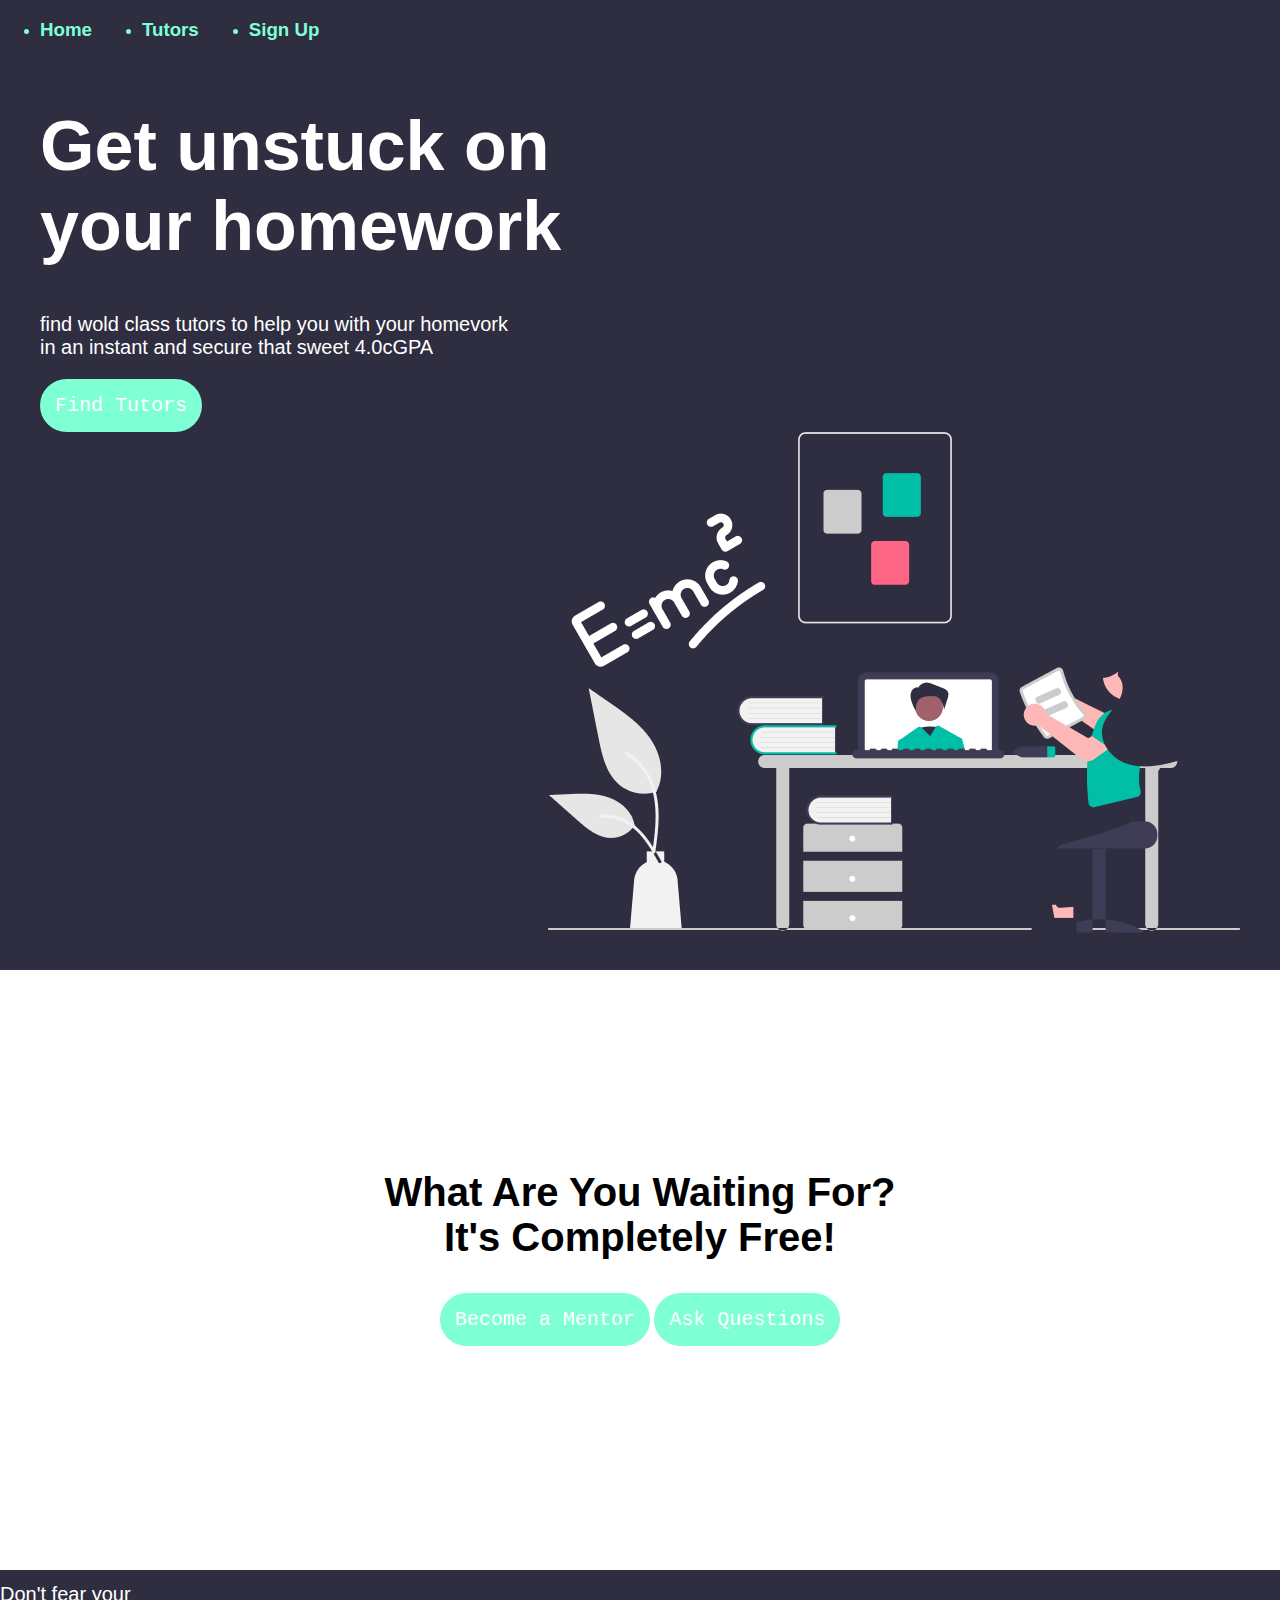
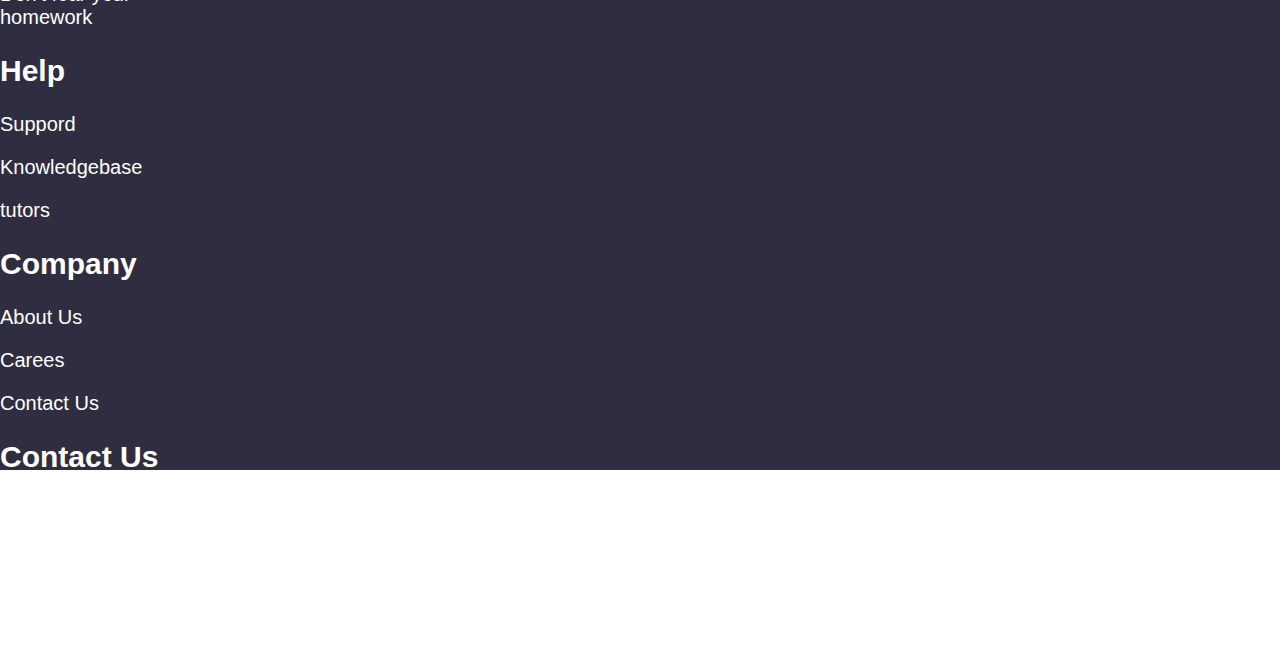
==== homvork4/illia/index.html @ 13fc9f09 "html humvork4" ====
<!DOCTYPE html>
<html lang="en">
<head>
    <meta charset="UTF-8">
    <meta name="viewport" content="width=device-width, initial-scale=1.0">
    <title>Document</title>
    <link rel="stylesheet" href="./index.css">
</head>
<body>
    <div class="minu-1" >
        <div class="container" >
            <nav class="navigation">
                <ul class="navigation-list">
                  <li class="navigaition-item">
                    <h3>Home</h3>
                  </li>
      
                  <li class="navigaition-item">
                    <h3>Tutors</h3>
                  </li>
      
                  <li class="navigaition-item">
                    <h3>Sign Up</h3>
                  </li>
                </ul>
            </nav>
            <div  class="head-wrapper" >
                <div class="head-content" >
                    <h1 class="head-content-title" >Get unstuck on <br> your homework</h1>
                    <p class="head-content-text" > find wold class tutors to help you with your homevork <br /> in an instant and secure that sweet 4.0cGPA</p>
                    <button class="head-content-button" >Find Tutors</button>
                </div>
                <div class="head-content-img-box" >
                    <img src="./Vector.png" alt="">
                </div>
            </div>
            </div>
        </div>
    </div>
    <div class="minu-2" >
      <div class="minu-2-content" >
        <h2 class="minu-2-content-title" >What Are You Waiting For?<br />It's Completely Free!</h2>
        <button class="head-content-button">Become a Mentor</button>
        <button class="head-content-button">Ask Questions</button>
      </div>
    </div>
    <div class="minu-3" >
      <div class="container-minu-3-content" >
        <div class="minu-3-content-text" >
          <div class="content-text-column1" >
            <h3 class="minu-3-text">findMENTOS</h3>
            <p>Don't fear your <br />homework</p>
          </div>
          <li>
            <h3 class="minu-3-text">findMENTOS</h3>
            <p>Don't fear your <br />homework</p>
          </li>
          <li>
            <h2>Help</h2>
            <p>Suppord</p>
            <p>Knowledgebase</p>
            <p>tutors</p>
          </li>
          <li>
            <h2>Company</h2>
            <p>About Us</p>
            <p>Carees</p>
            <p>Contact Us</p>
          </li>
          <li>
            <h2>Contact Us</h2>
            <p>info@findmentors.com</p>
            <p>1-800-200-300</p>
            <p>3500 Deer Creek Rd <br />Palo Alto,CA</p>
          </li>
        </div>
      </div>
    </div>
</body>
</html>
---- homvork4/illia/index.css ----
body{
    font-family: 'Segoe UI', Tahoma, Geneva, Verdana, sans-serif;
    padding: 0;
    margin: 0;
}

.container{
    max-width: 1200px;
    margin: 0 auto;
}


.navigation-list{
    gap: 50px;
    cursor: pointer;
    color: aquamarine;
    display: flex;
    padding: 0;
    margin: 0;
    background-color: #2F2E41;
}

.head-content{
    color: #ffff;
}

.head-content-title{
    font-size: 70px;
}

.minu-1{
    background-color: #2F2E41;
    height: 970px;
}

.head-content-img-box{
    display: flex;
    align-items: end;
    justify-content: end;
}

.head-content-button{
    padding: 15px;
    font-family: 'Courier New', Courier, monospace;
    font-size: 20px;
    color: #ffff;
    background-color: aquamarine;
    border-radius: 40px;
    border: none;
    cursor: pointer;
}

.head-content-text{
    font-size: 20px;
}

.head-content-button:hover{
    background-color: aqua;
}

.minu-2-content{
    justify-content: center;
    text-align: center;
    height: 400px;
    margin-top:200px;
}

.minu-2-content-title{
    font-size: 40px;
    display: flex;   
    justify-content: center;
}

.minu-3{
    height:700px;
    background-color: #2F2E41;
    color: #ffff;
    display: flex;
}

.minu-3{
    font-family: 'Lucida Sans', 'Lucida Sans Regular', 'Lucida Grande', 'Lucida Sans Unicode', Geneva, Verdana, sans-serif;
    background-color: #2F2E41;
    color: #ffff;
    height: 500px;
    width: 1500px;
    align-items: center;
    font-size: 20px;
    cursor: pointer;
    display: flex;
}
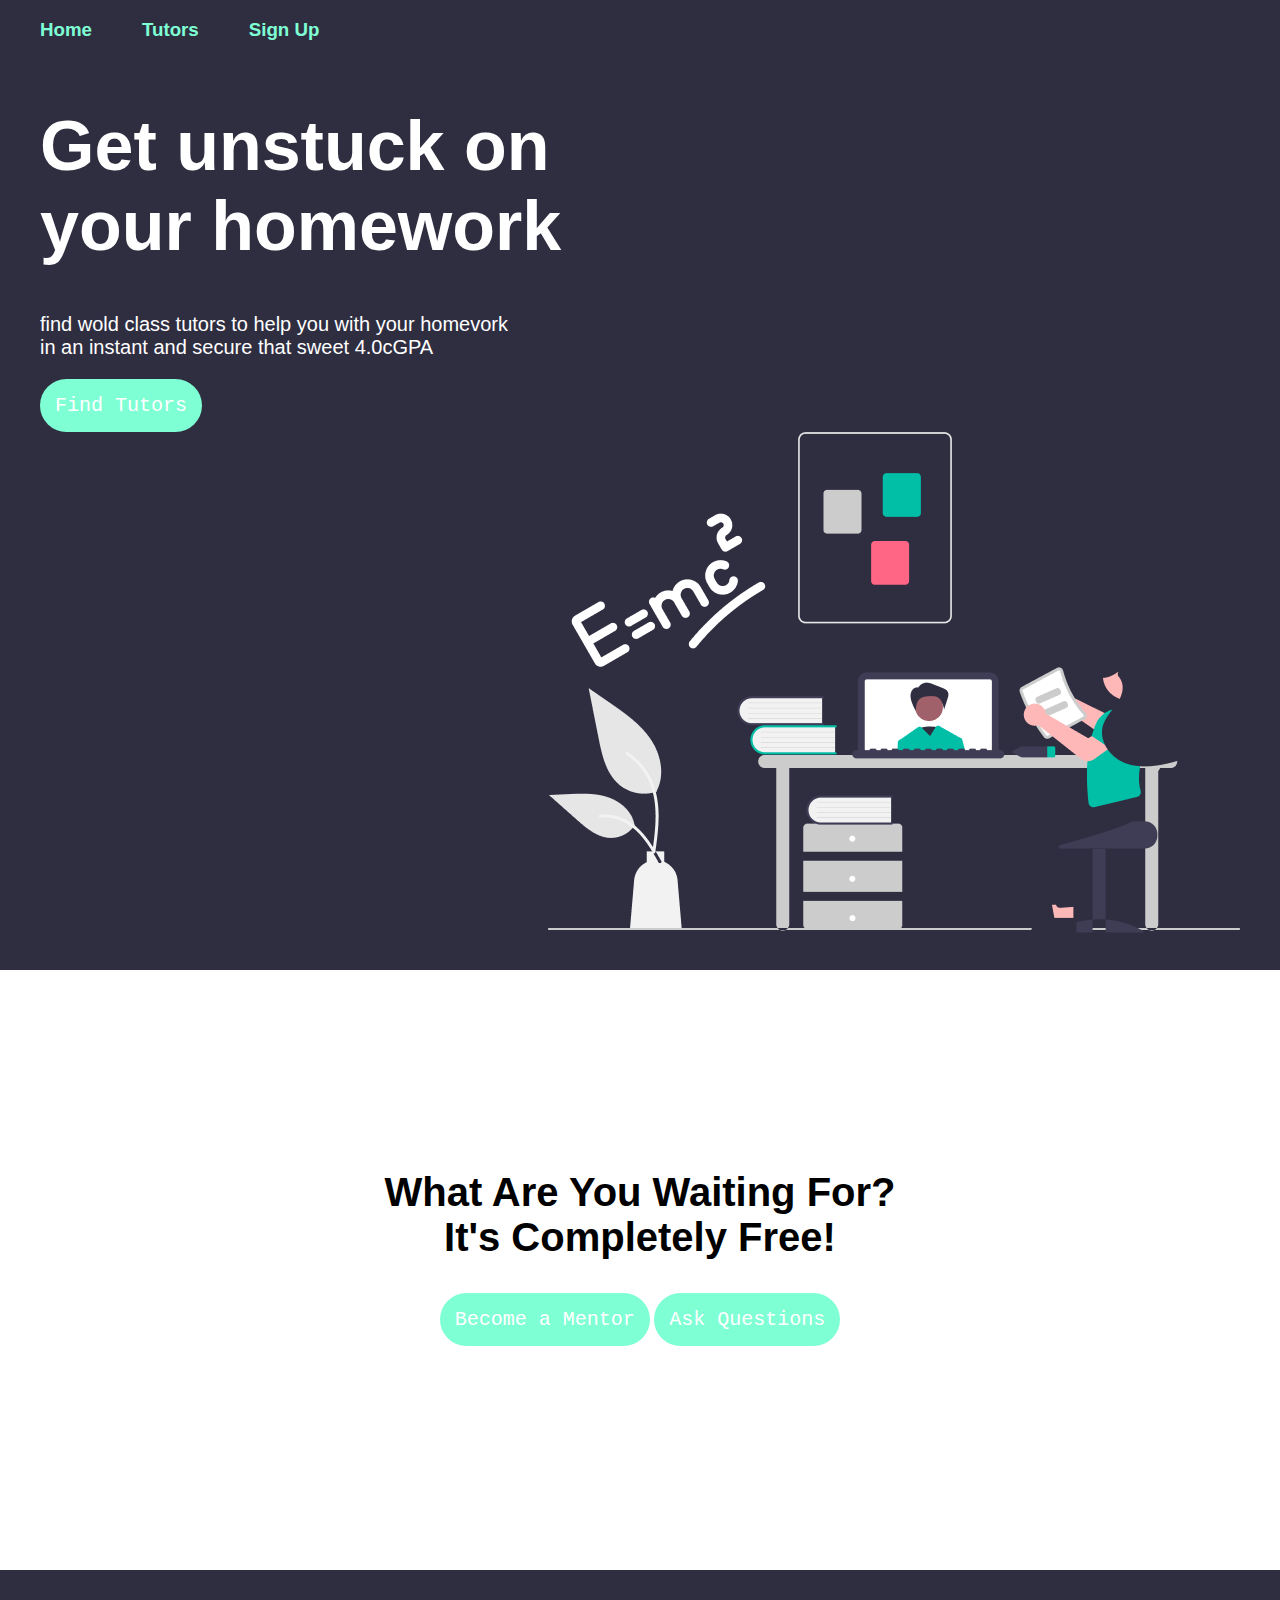
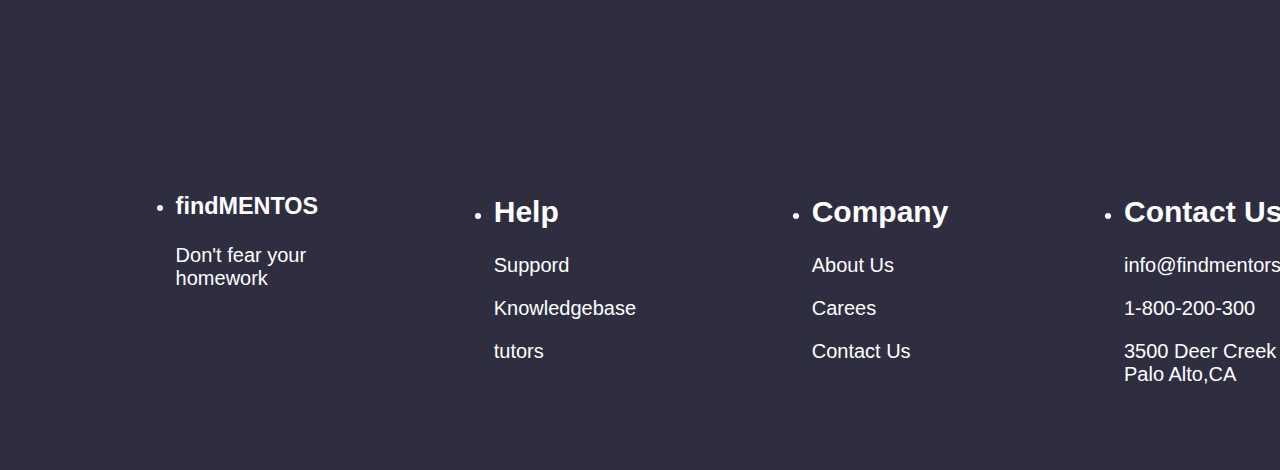
==== commit c9ebf5ba: "html css minu4" ====
--- a/homvork4/illia/index.html
+++ b/homvork4/illia/index.html
@@ -10,19 +10,11 @@
     <div class="minu-1" >
         <div class="container" >
             <nav class="navigation">
-                <ul class="navigation-list">
-                  <li class="navigaition-item">
+              <div class="navigation-list" >
                     <h3>Home</h3>
-                  </li>
-      
-                  <li class="navigaition-item">
                     <h3>Tutors</h3>
-                  </li>
-      
-                  <li class="navigaition-item">
                     <h3>Sign Up</h3>
-                  </li>
-                </ul>
+               </div>      
             </nav>
             <div  class="head-wrapper" >
                 <div class="head-content" >
@@ -46,11 +38,7 @@
     </div>
     <div class="minu-3" >
       <div class="container-minu-3-content" >
-        <div class="minu-3-content-text" >
-          <div class="content-text-column1" >
-            <h3 class="minu-3-text">findMENTOS</h3>
-            <p>Don't fear your <br />homework</p>
-          </div>
+        <div class="minu-3-container" >
           <li>
             <h3 class="minu-3-text">findMENTOS</h3>
             <p>Don't fear your <br />homework</p>
--- a/homvork4/illia/index.css
+++ b/homvork4/illia/index.css
@@ -76,7 +76,6 @@
     height:700px;
     background-color: #2F2E41;
     color: #ffff;
-    display: flex;
 }
 
 .minu-3{
@@ -87,7 +86,15 @@
     width: 1500px;
     align-items: center;
     font-size: 20px;
-    cursor: pointer;
-    display: flex;
 }
 
+.minu-3-container{
+    display: flex;
+    justify-content: space-evenly;
+}
+
+li{
+    margin-top: 200px;
+    cursor: pointer;
+}
+
